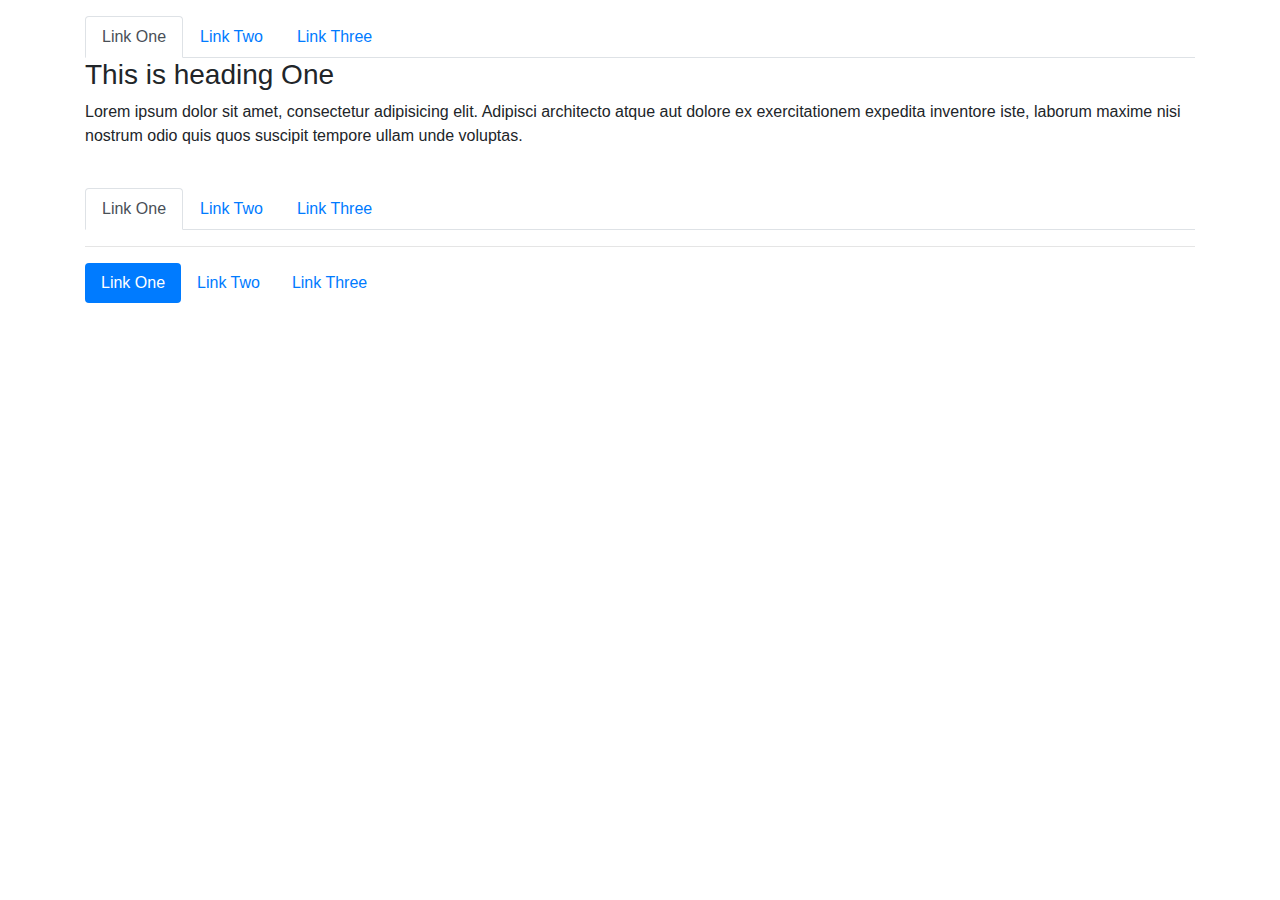
==== index.html @ b31cf5a3 "some update" ====
<!DOCTYPE html>
<html lang="en">
<head>
    <meta charset="UTF-8">
    <title>Day 30</title>
    <link rel="stylesheet" href="css/bootstrap.css">
    <link rel="stylesheet" href="css/style.css">
</head>
    <body>

        <div class="container mt-3">
            <div class="row">
                <div class="col-md-12">
                    <ul class="nav nav-tabs">
                        <li class="nav-item"><a href="" class="nav-link active">Link One</a> </li>
                        <li class="nav-item"><a href="" class="nav-link">Link Two</a> </li>
                        <li class="nav-item"><a href="" class="nav-link">Link Three</a> </li>
                    </ul>
                    <div class="tab-content">
                        <div id="linkOne" class="tab-pane show active">
                            <h3>This is heading One</h3>
                            <p>Lorem ipsum dolor sit amet, consectetur adipisicing elit. Adipisci architecto atque aut dolore ex exercitationem expedita inventore iste, laborum maxime nisi nostrum odio quis quos suscipit tempore ullam unde voluptas.</p>
                        </div>
                        <div id="linkTwo" class="tab-pane">
                            <h3>This is heading One</h3>
                            <p>Lorem ipsum dolor sit amet, consectetur adipisicing elit. Adipisci architecto atque aut dolore ex exercitationem expedita inventore iste, laborum maxime nisi nostrum odio quis quos suscipit tempore ullam unde voluptas.</p>
                        </div>
                        <div id="linkThree" class="tab-pane">
                            <h3>This is heading One</h3>
                            <p>Lorem ipsum dolor sit amet, consectetur adipisicing elit. Adipisci architecto atque aut dolore ex exercitationem expedita inventore iste, laborum maxime nisi nostrum odio quis quos suscipit tempore ullam unde voluptas.</p>
                        </div>
                    </div>
                </div>
            </div>
            <br/>
            <div class="row">
                <div class="col-md-12">
                    <ul class="nav nav-tabs">
                        <li class="nav-item"><a href="" class="nav-link active">Link One</a> </li>
                        <li class="nav-item"><a href="" class="nav-link">Link Two</a> </li>
                        <li class="nav-item"><a href="" class="nav-link">Link Three</a> </li>
                    </ul>
                    <hr/>
                    <ul class="nav nav-pills">
                        <li class="nav-item"><a href="" class="nav-link active">Link One</a> </li>
                        <li class="nav-item"><a href="" class="nav-link">Link Two</a> </li>
                        <li class="nav-item"><a href="" class="nav-link">Link Three</a> </li>
                    </ul>
                </div>
            </div>
        </div>













        <script src="js/jquery-3.3.1.js"></script>
        <script src="js/bootstrap.js"></script>
        <script src="js/script.js"></script>


    </body>
</html>
---- css/style.css ----
@media screen and (min-width: 488px) and (max-width: 575px){

    .col-xs-1 { width: 8.33%;}
    .col-xs-2 { width: 16.66%;}
    .col-xs-3 { width: 25%;}
    .col-xs-4 { width: 33.33%;}
    .col-xs-5 { width: 41.66%;}
    .col-xs-6 { width: 50%;}
    .col-xs-7 { width: 58.33%;}
    .col-xs-8 { width: 66.66%;}
    .col-xs-9 { width: 75%;}
    .col-10{ width: 83.33%; }
    .col-11{ width: 91.66%; }
    .col-12{ width: 100%; }
}

textarea {
    overflow: auto;
    resize: both;
}

.container{
    /*border: 1px solid red;*/
}

.img-responsive{
    height: 100%;
    width: 100%;
}

.modal-img-responsive{
    height: 100%;
    width: 100%;
}

.header-height { height: 250px; }
.menu-height { height: 50px; }
.content-height { height: 1000px; }
.footer-height { height: 100px; }
.footer-height-1 { height: 50px; }
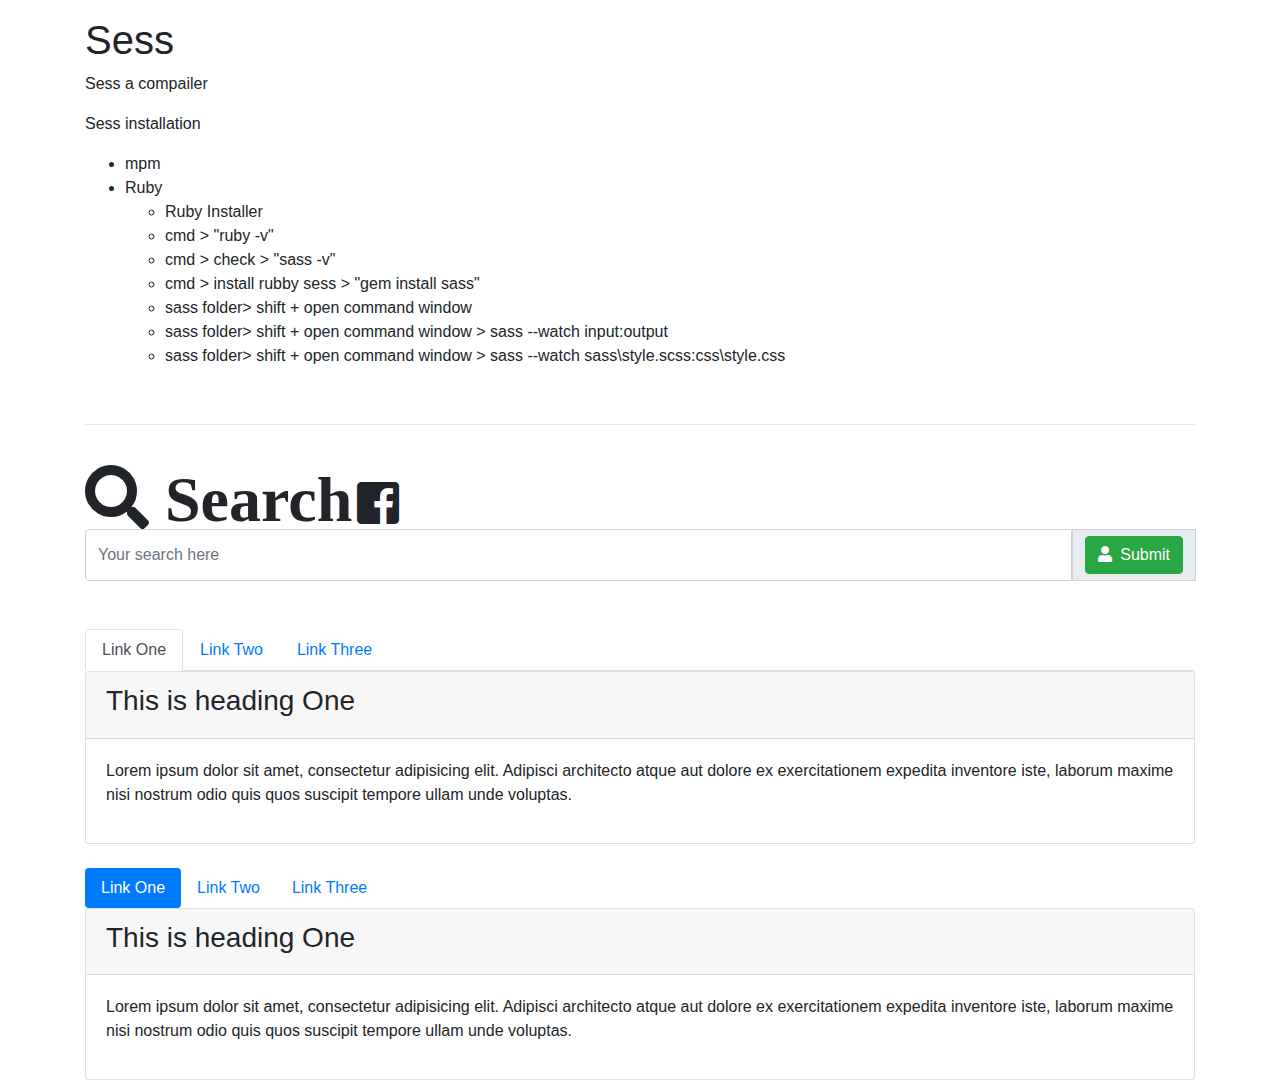
==== commit 2f921bd5: "sass" ====
--- a/index.html
+++ b/index.html
@@ -4,6 +4,7 @@
     <meta charset="UTF-8">
     <title>Day 30</title>
     <link rel="stylesheet" href="css/bootstrap.css">
+    <link rel="stylesheet" href="css/fontawesome-all.css">
     <link rel="stylesheet" href="css/style.css">
 </head>
     <body>
@@ -11,23 +12,89 @@
         <div class="container mt-3">
             <div class="row">
                 <div class="col-md-12">
+                    <h1>Sess</h1>
+                     <p>Sess a compailer</p>
+                    <p>Sess installation</p>
+                    <ul>
+                        <li>mpm</li>
+                        <li>Ruby
+                            <ul>
+                                <li>Ruby Installer</li>
+                                <li>cmd > "ruby -v"</li>
+                                <li>cmd > check > "sass -v"</li>
+                                <li>cmd > install rubby sess > "gem install sass"</li>
+                                <li>sass folder> shift + open command window</li>
+                                <li>sass folder> shift + open command window > sass --watch input:output</li>
+                                <li>sass folder> shift + open command window > sass --watch sass\style.scss:css\style.css</li>
+                            </ul>
+                        </li>
+                    </ul>
+
+
+                </div>
+            </div>
+
+            <br/>
+            <hr/>
+            <br/>
+            <div class="row">
+                <div class="col-md-12">
+
+                    <i class="fa fa-search fa-4x"> Search</i>
+                    <i class="fab fa-facebook-square fa-3x pr-1"></i>
+                    <div class="input-group">
+                        <input type="text" class="form-control" placeholder="Your search here">
+
+                        <div class="input-group-prepend">
+
+                            <span class="input-group-text">
+                                <a href="" class="btn btn-success"><i class="fa fa-user mr-2"></i>Submit</a>
+                            </span>
+                        </div>
+                    </div>
+                    <br/>
+
+
+                </div>
+            </div>
+            <br/>
+            <div class="row">
+                <div class="col-md-12">
                     <ul class="nav nav-tabs">
-                        <li class="nav-item"><a href="" class="nav-link active">Link One</a> </li>
-                        <li class="nav-item"><a href="" class="nav-link">Link Two</a> </li>
-                        <li class="nav-item"><a href="" class="nav-link">Link Three</a> </li>
+                        <li class="nav-item"><a href="#linkOne" data-toggle="tab" class="nav-link active">Link One</a> </li>
+                        <li class="nav-item"><a href="#linkTwo" data-toggle="tab" class="nav-link">Link Two</a> </li>
+                        <li class="nav-item"><a href="#linkThree" data-toggle="tab" class="nav-link">Link Three</a> </li>
                     </ul>
                     <div class="tab-content">
-                        <div id="linkOne" class="tab-pane show active">
-                            <h3>This is heading One</h3>
-                            <p>Lorem ipsum dolor sit amet, consectetur adipisicing elit. Adipisci architecto atque aut dolore ex exercitationem expedita inventore iste, laborum maxime nisi nostrum odio quis quos suscipit tempore ullam unde voluptas.</p>
+                        <div id="linkOne" class="tab-pane fade show active">
+                            <div class="card">
+                                <div class="card-header">
+                                    <h3>This is heading One</h3>
+                                </div>
+                                <div class="card-body">
+                                    <p>Lorem ipsum dolor sit amet, consectetur adipisicing elit. Adipisci architecto atque aut dolore ex exercitationem expedita inventore iste, laborum maxime nisi nostrum odio quis quos suscipit tempore ullam unde voluptas.</p>
+                                </div>
+                            </div>
                         </div>
-                        <div id="linkTwo" class="tab-pane">
-                            <h3>This is heading One</h3>
-                            <p>Lorem ipsum dolor sit amet, consectetur adipisicing elit. Adipisci architecto atque aut dolore ex exercitationem expedita inventore iste, laborum maxime nisi nostrum odio quis quos suscipit tempore ullam unde voluptas.</p>
+                        <div id="linkTwo" class="tab-pane fade">
+                            <div class="card">
+                                <div class="card-header">
+                                    <h3>This is heading Two</h3>
+                                </div>
+                                <div class="card-body">
+                                    <p>Lorem ipsum dolor sit amet, consectetur adipisicing elit. Adipisci architecto atque aut dolore ex exercitationem expedita inventore iste, laborum maxime nisi nostrum odio quis quos suscipit tempore ullam unde voluptas.</p>
+                                </div>
+                            </div>
                         </div>
-                        <div id="linkThree" class="tab-pane">
-                            <h3>This is heading One</h3>
-                            <p>Lorem ipsum dolor sit amet, consectetur adipisicing elit. Adipisci architecto atque aut dolore ex exercitationem expedita inventore iste, laborum maxime nisi nostrum odio quis quos suscipit tempore ullam unde voluptas.</p>
+                        <div id="linkThree" class="tab-pane fade">
+                            <div class="card">
+                                <div class="card-header">
+                                    <h3>This is heading Three</h3>
+                                </div>
+                                <div class="card-body">
+                                    <p>Lorem ipsum dolor sit amet, consectetur adipisicing elit. Adipisci architecto atque aut dolore ex exercitationem expedita inventore iste, laborum maxime nisi nostrum odio quis quos suscipit tempore ullam unde voluptas.</p>
+                                </div>
+                            </div>
                         </div>
                     </div>
                 </div>
@@ -35,17 +102,43 @@
             <br/>
             <div class="row">
                 <div class="col-md-12">
-                    <ul class="nav nav-tabs">
-                        <li class="nav-item"><a href="" class="nav-link active">Link One</a> </li>
-                        <li class="nav-item"><a href="" class="nav-link">Link Two</a> </li>
-                        <li class="nav-item"><a href="" class="nav-link">Link Three</a> </li>
+                    <ul class="nav nav-pills">
+                        <li class="nav-item"><a href="#link1" data-toggle="pill" class="nav-link active">Link One</a> </li>
+                        <li class="nav-item"><a href="#link2" data-toggle="pill" class="nav-link">Link Two</a> </li>
+                        <li class="nav-item"><a href="#link3" data-toggle="pill" class="nav-link">Link Three</a> </li>
                     </ul>
-                    <hr/>
-                    <ul class="nav nav-pills">
-                        <li class="nav-item"><a href="" class="nav-link active">Link One</a> </li>
-                        <li class="nav-item"><a href="" class="nav-link">Link Two</a> </li>
-                        <li class="nav-item"><a href="" class="nav-link">Link Three</a> </li>
-                    </ul>
+                    <div class="tab-content">
+                        <div id="link1" class="tab-pane fade show active">
+                            <div class="card">
+                                <div class="card-header">
+                                    <h3>This is heading One</h3>
+                                </div>
+                                <div class="card-body">
+                                    <p>Lorem ipsum dolor sit amet, consectetur adipisicing elit. Adipisci architecto atque aut dolore ex exercitationem expedita inventore iste, laborum maxime nisi nostrum odio quis quos suscipit tempore ullam unde voluptas.</p>
+                                </div>
+                            </div>
+                        </div>
+                        <div id="link2" class="tab-pane fade">
+                            <div class="card">
+                                <div class="card-header">
+                                    <h3>This is heading Two</h3>
+                                </div>
+                                <div class="card-body">
+                                    <p>Lorem ipsum dolor sit amet, consectetur adipisicing elit. Adipisci architecto atque aut dolore ex exercitationem expedita inventore iste, laborum maxime nisi nostrum odio quis quos suscipit tempore ullam unde voluptas.</p>
+                                </div>
+                            </div>
+                        </div>
+                        <div id="link3" class="tab-pane fade">
+                            <div class="card">
+                                <div class="card-header">
+                                    <h3>This is heading Three</h3>
+                                </div>
+                                <div class="card-body">
+                                    <p>Lorem ipsum dolor sit amet, consectetur adipisicing elit. Adipisci architecto atque aut dolore ex exercitationem expedita inventore iste, laborum maxime nisi nostrum odio quis quos suscipit tempore ullam unde voluptas.</p>
+                                </div>
+                            </div>
+                        </div>
+                    </div>
                 </div>
             </div>
         </div>
